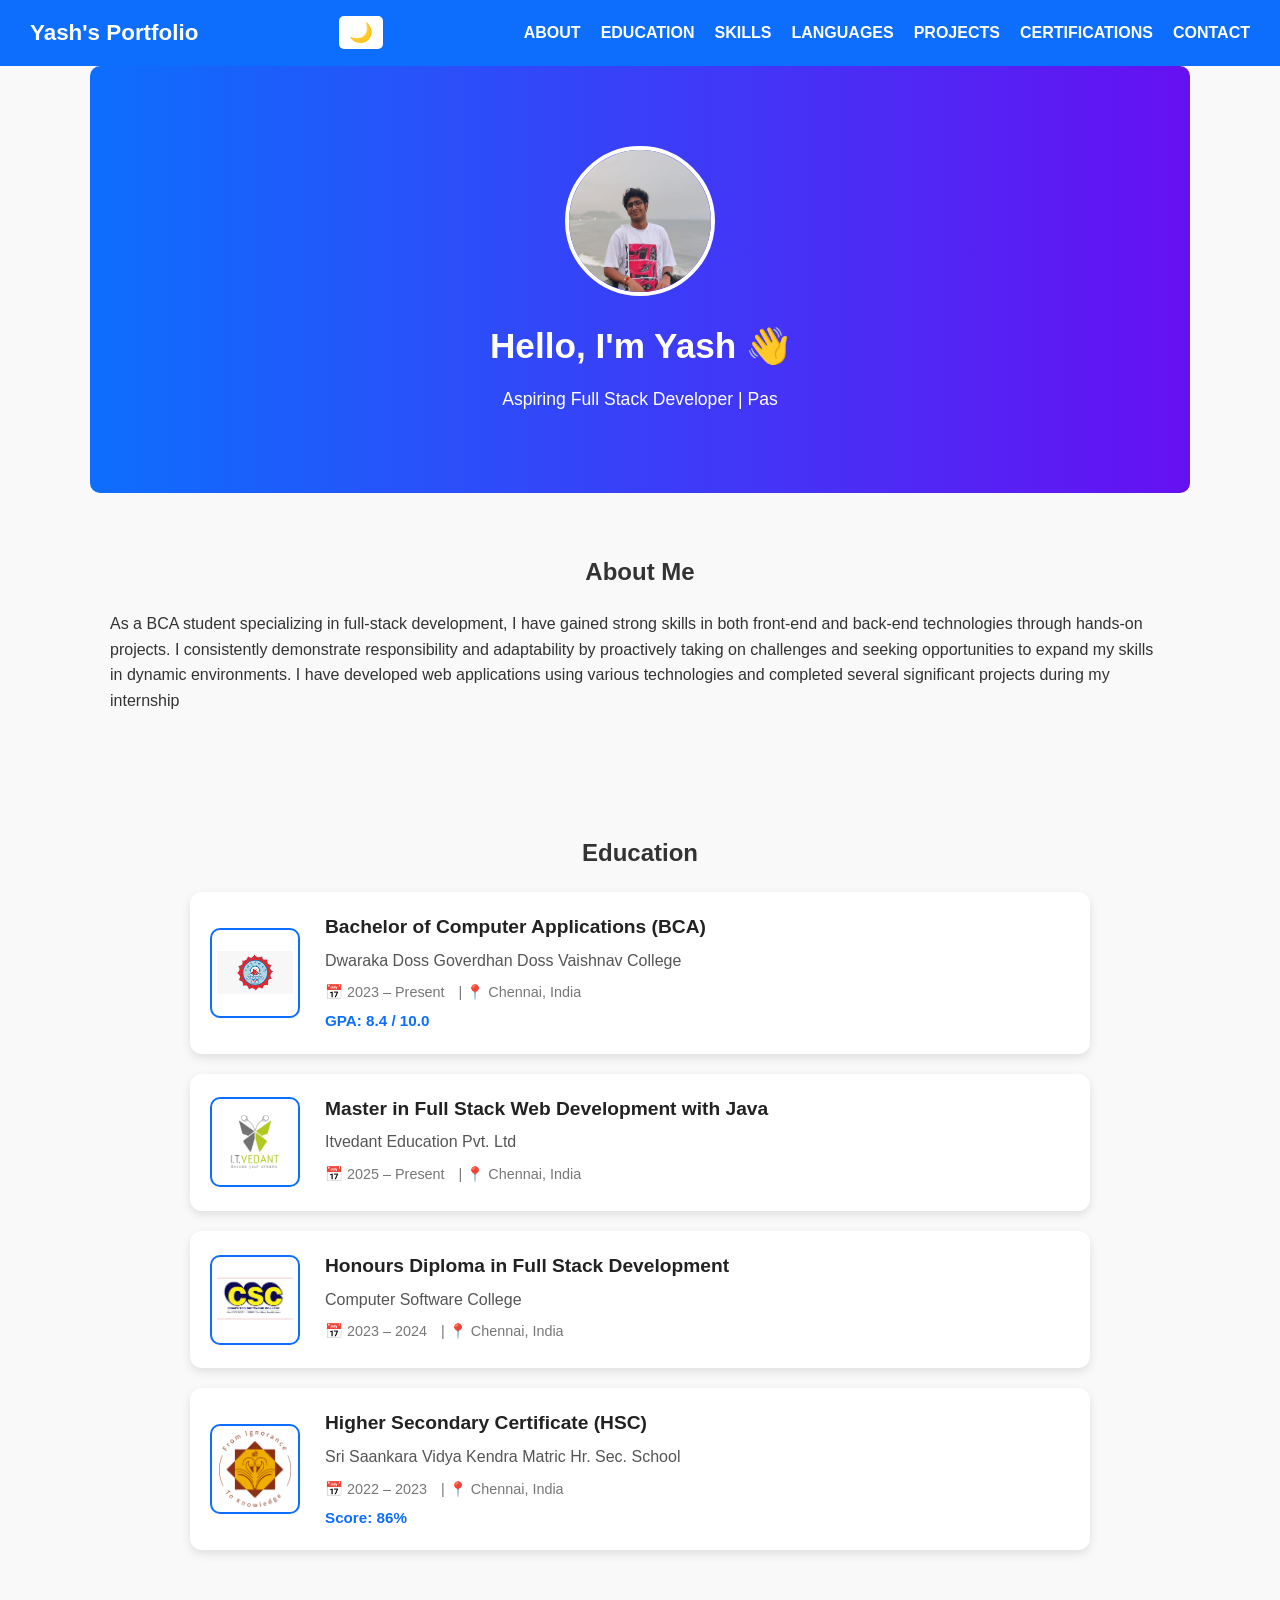
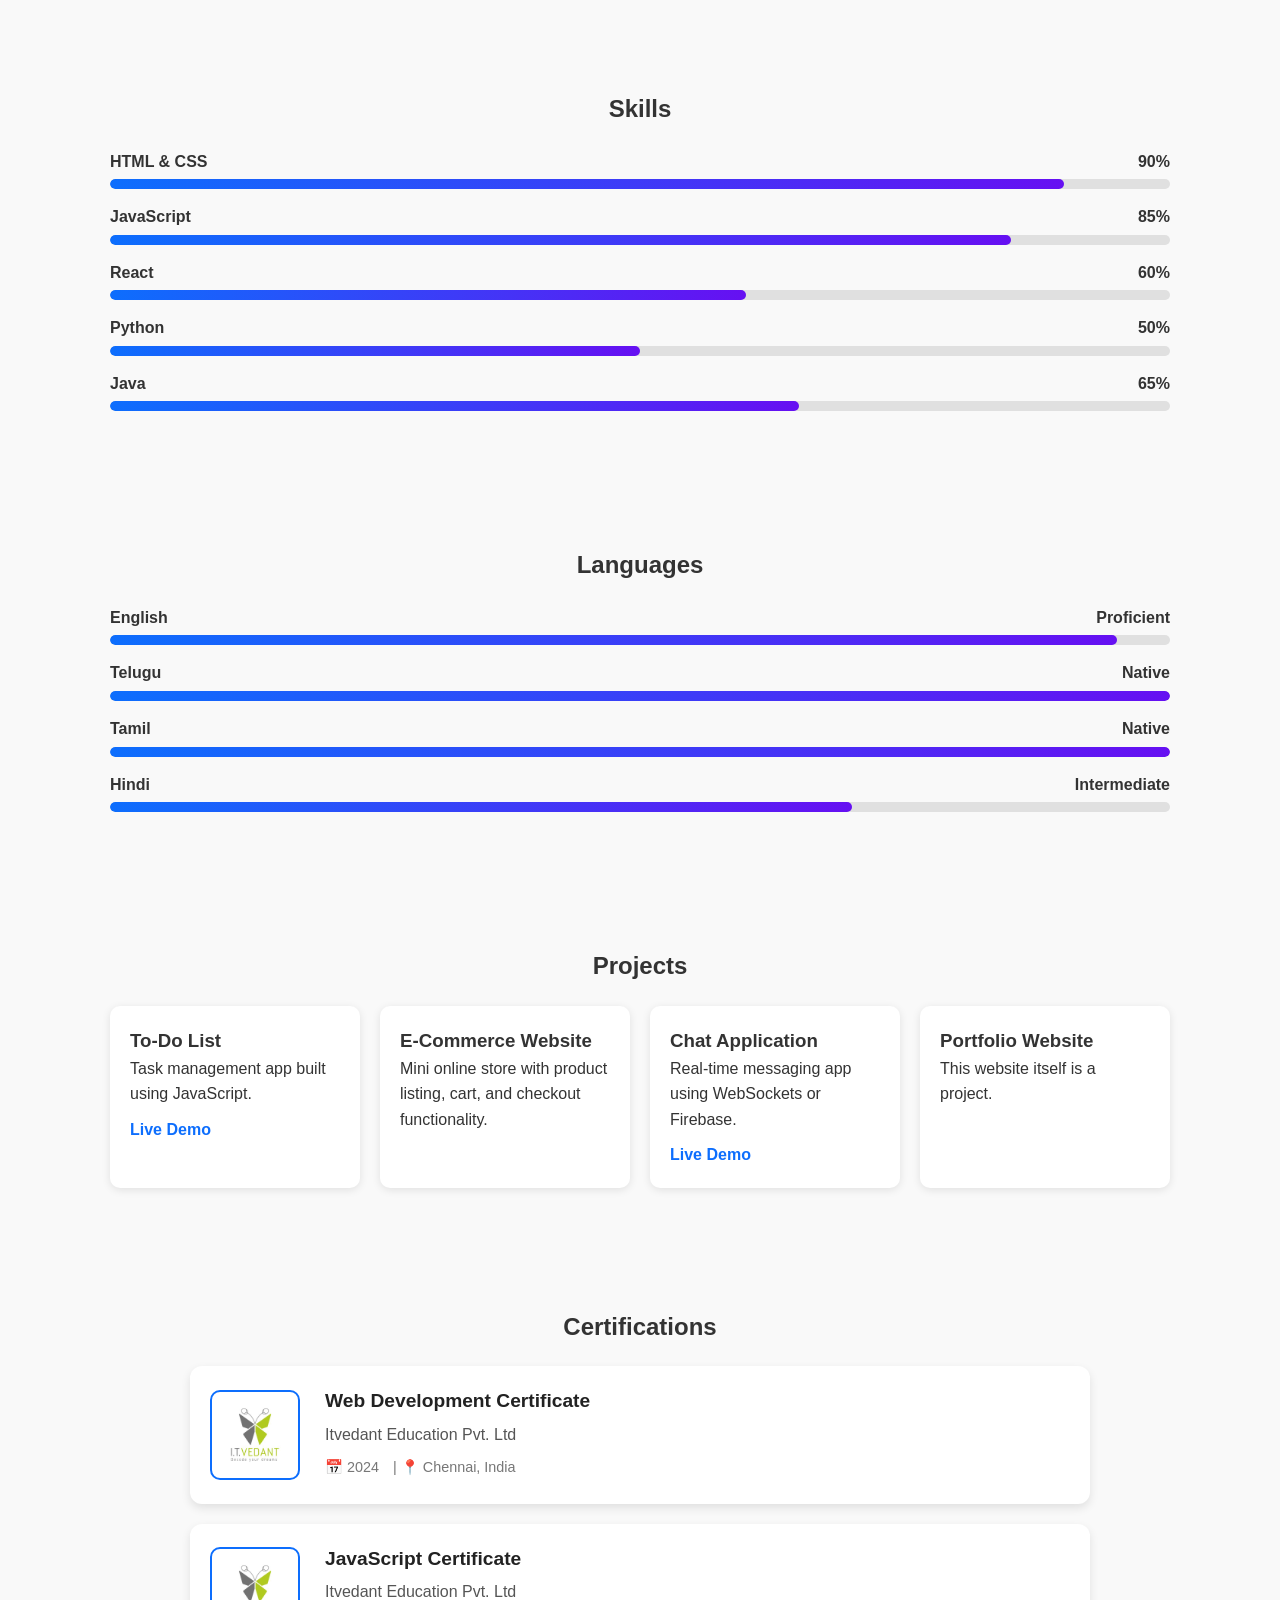
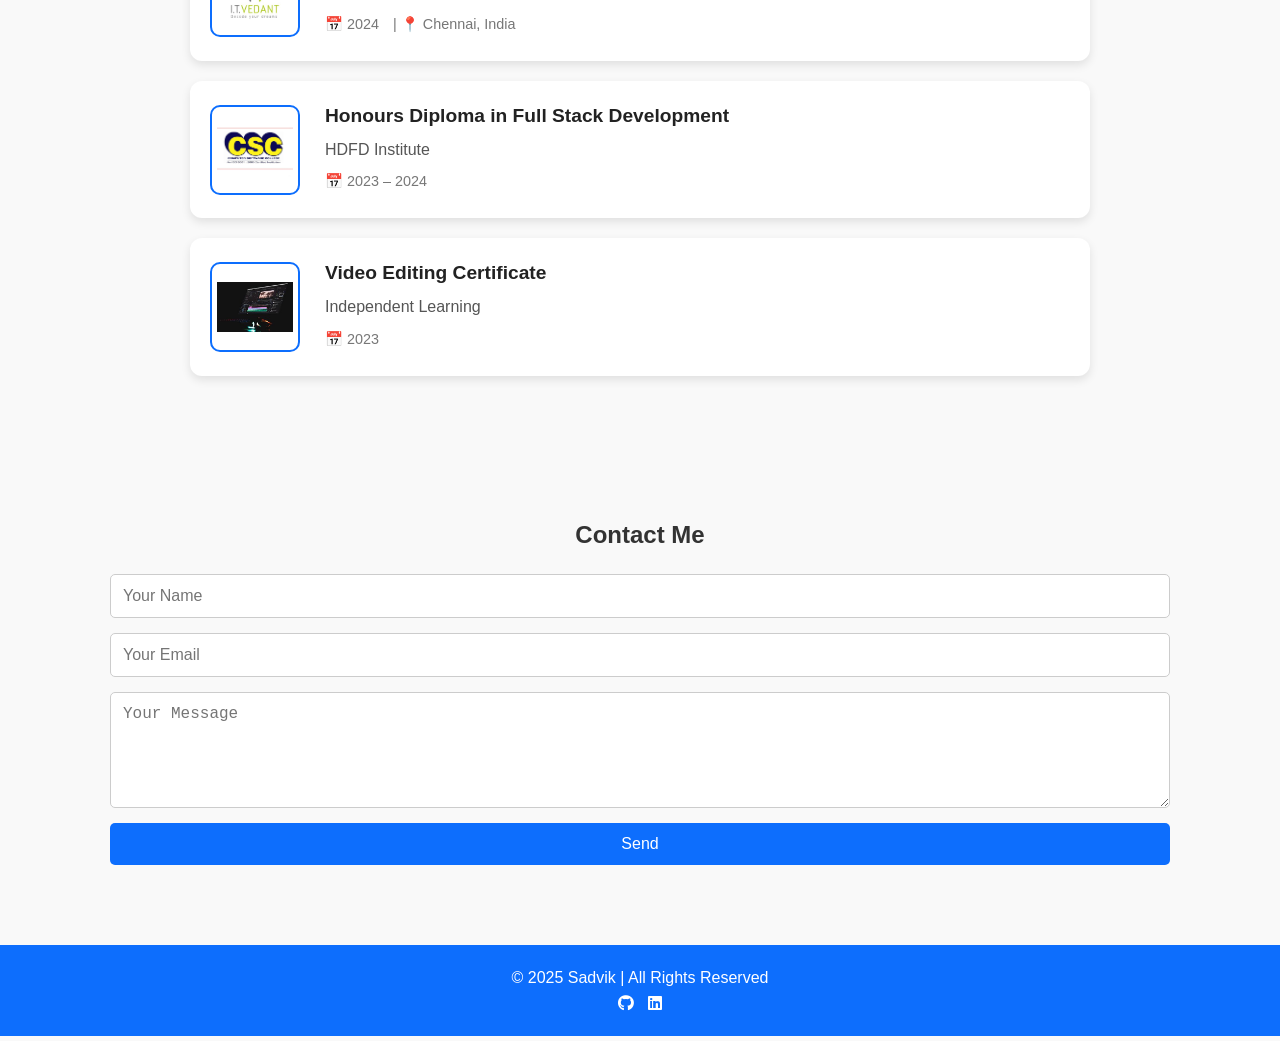
==== Protfolio/index.html @ d1805908 "Add files via upload" ====
<!DOCTYPE html>
<html lang="en">
<head>
  <meta charset="UTF-8">
  <meta name="viewport" content="width=device-width, initial-scale=1.0">
  <title>Sadvik | Portfolio</title>
  <meta name="description" content="Yashwant Kumar | Full Stack Developer | Portfolio">
  <meta name="keywords" content="Full Stack Developer, JavaScript, React, Portfolio, Web Development">
  <link rel="icon" href="favicon.ico" type="image/x-icon">
  <link rel="stylesheet" href="https://cdnjs.cloudflare.com/ajax/libs/font-awesome/6.5.1/css/all.min.css">

  <style>
    /* ===== Reset ===== */
    * {margin: 0; padding: 0; box-sizing: border-box;}
    html {scroll-behavior: smooth;}
    body {font-family: 'Poppins', sans-serif; line-height: 1.6; color: #333; background: #f9f9f9; transition: background 0.3s, color 0.3s; overflow-x: hidden;}

    /* ===== Header ===== */
    header {background: #0d6efd; color: #fff; padding: 15px 30px; position: sticky; top: 0; z-index: 1000; display: flex; justify-content: space-between; align-items: center; flex-wrap: wrap;}
    header h1 {font-size: 1.4rem;}
    .header-right {display: flex; align-items: center; gap: 10px;}
    nav ul {list-style: none; display: flex; flex-wrap: wrap; gap: 20px;}
    nav ul li a {color: #fff; text-decoration: none; font-weight: bold; transition: color 0.3s;}
    nav ul li a:hover, nav ul li a.active {color: #ffeb3b; border-bottom: 2px solid #ffeb3b; padding-bottom: 2px;}
    .theme-toggle, .hamburger {cursor: pointer; font-size: 1.2rem; background: #fff; color: #0d6efd; border: none; border-radius: 5px; padding: 5px 10px; transition: all 0.3s;}
    .hamburger {background: none; color: #fff; display: none;}

    /* ===== Sections ===== */
    section {padding: 60px 20px; max-width: 1100px; margin: auto; opacity: 0; transform: translateY(50px); transition: all 0.8s ease-out;}
    section.visible {opacity: 1; transform: translateY(0);}
    section h2 {text-align: center; margin-bottom: 20px;}

    /* ===== Hero ===== */
    .hero {text-align: center; padding: 80px 20px; background: linear-gradient(to right, #0d6efd, #6610f2); color: #fff; border-radius: 10px;}
    .hero img {width: 150px; height: 150px; border-radius: 50%; border: 4px solid #fff; margin-bottom: 15px; transition: transform 0.4s;}
    .hero img:hover {transform: scale(1.1);}
    .hero h2 {font-size: 2.2rem; margin-bottom: 10px;}
    .typing {font-size: 1.1rem; font-weight: 500; color: #fff;}

    /* ===== Skills ===== */
    .skill {margin-bottom: 15px;}
    .skill p {display: flex; justify-content: space-between; font-weight: bold; margin-bottom: 5px;}
    .progress {background: #e0e0e0; border-radius: 20px; overflow: hidden; height: 10px;}
    .progress-bar {height: 100%; background: linear-gradient(90deg, #0d6efd, #6610f2); border-radius: 20px; transition: width 1s ease-in-out;}

    /* ===== Projects ===== */
    .projects {display: grid; grid-template-columns: repeat(auto-fit, minmax(250px, 1fr)); gap: 20px;}
    .card {background: #fff; padding: 20px; border-radius: 10px; box-shadow: 0 2px 8px rgba(0,0,0,0.1); transition: transform 0.3s ease, background 0.3s; cursor: pointer; position: relative;}
    .card:hover {transform: translateY(-10px); background: #f0f8ff;}
    .project-link {display: inline-block; margin-top: 10px; text-decoration: none; color: #0d6efd; font-weight: 600; transition: color 0.3s;}
    .project-link:hover {color: #6610f2;}

    /* ===== Education & Certifications ===== */
    .edu-item {background: #fff; border-radius: 12px; box-shadow: 0 4px 10px rgba(0, 0, 0, 0.1); display: flex; align-items: center; padding: 20px; margin: 20px auto; max-width: 900px; transition: transform 0.3s ease, box-shadow 0.3s;}
    .edu-item:hover {transform: translateY(-5px); box-shadow: 0 6px 15px rgba(0,0,0,0.15);}
    .edu-logo {width: 90px; height: 90px; object-fit: contain; border-radius: 10px; margin-right: 25px; border: 2px solid #0d6efd; background: #fff; padding: 5px; transition: transform 0.3s;}
    .edu-item:hover .edu-logo {transform: scale(1.1);}
    .edu-details {flex:1;}
    .edu-details h3 {font-size: 1.2rem; color: #222; margin-bottom:5px;}
    .edu-details h4 {font-size:1rem; color:#555; margin-bottom:8px; font-weight:500;}
    .edu-meta {color:#777; font-size:0.9rem; margin-bottom:5px;}
    .edu-meta span {margin-right:10px;}
    .edu-score, .gpa {font-size:0.95rem; color:#0d6efd; font-weight:600;}

    /* ===== Contact ===== */
    form {display: flex; flex-direction: column; gap: 15px;}
    input, textarea {padding: 12px; border:1px solid #ccc; border-radius:5px; width:100%; font-size:1rem;}
    button {padding:12px; background:#0d6efd; border:none; color:#fff; font-size:1rem; border-radius:5px; cursor:pointer; transition: background 0.3s;}
    button:hover {background:#0b5ed7;}

    /* ===== Modal ===== */
    .modal {display:none; position:fixed; inset:0; background:rgba(0,0,0,0.7); justify-content:center; align-items:center; z-index:2000;}
    .modal-content {background:#fff; padding:30px; border-radius:10px; width:90%; max-width:400px; text-align:center;}
    .close-btn {background:red; color:#fff; padding:8px 15px; border:none; border-radius:5px; cursor:pointer;}

    /* ===== Footer ===== */
    footer {text-align:center; padding:20px; background:#0d6efd; color:#fff; margin-top:20px;}
    footer a {color:#fff; margin:0 5px; transition: color 0.3s;}
    footer a:hover {color:#ffeb3b;}

    /* ===== Back to top button ===== */
    #backToTop {position:fixed; bottom:20px; right:20px; background:#0d6efd; color:#fff; border:none; padding:10px 15px; border-radius:50%; cursor:pointer; display:none; z-index:3000;}

    /* ===== Dark Theme ===== */
    body.dark {background:#121212; color:#f1f1f1;}
    body.dark header {background:#222;}
    body.dark nav ul li a {color:#f1f1f1;}
    body.dark .card {background:#1e1e1e; color:#fff;}
    body.dark footer {background:#222;}
    body.dark .edu-item {background:#1e1e1e; color:#f1f1f1; box-shadow: 0 4px 10px rgba(255,255,255,0.05);}
    body.dark .progress {background:#333;}

    /* ===== Responsive ===== */
    @media(max-width:900px){header{flex-direction:column;text-align:center;} nav ul{justify-content:center;margin-top:10px;} .hero h2{font-size:2rem;} section{padding:50px 15px;}}
    @media(max-width:600px){header h1{font-size:1.2rem;} nav ul{gap:10px;} .hero{padding:60px 15px;} .hero img{width:120px;height:120px;} .hero h2{font-size:1.6rem;} .projects{grid-template-columns:1fr;} .edu-item{flex-direction:column;text-align:center;} .edu-logo{margin:0 auto 15px auto;}}
    @media(max-width:768px){.hamburger{display:block;} nav#navbar{display:none;width:100%;background:#0d6efd;position:absolute;top:60px;left:0;text-align:center;z-index:1000;} nav#navbar.active{display:block;} nav#navbar ul{flex-direction:column;gap:15px;padding:15px 0;}}

  </style>
</head>
<body>
<header>
  <h1>Yash's Portfolio</h1>
  <div class="header-right">
    <button class="theme-toggle" onclick="toggleTheme()">🌙</button>
    <button class="hamburger" onclick="toggleNav()">☰</button>
  </div>

  <nav id="navbar">
    <ul>
      <li><a href="#about">ABOUT</a></li>
      <li><a href="#education">EDUCATION</a></li>
      <li><a href="#skills">SKILLS</a></li>
      <li><a href="#languages">LANGUAGES</a></li>
      <li><a href="#projects">PROJECTS</a></li>
      <li><a href="#certifications">CERTIFICATIONS</a></li>
      <li><a href="#contact">CONTACT</a></li>
    </ul>
  </nav>
</header>

<!-- HERO -->
<section class="hero">
  <img src="IMG_20250815_101050 (7).jpg" alt="My Photo">
  <h2>Hello, I'm Yash 👋</h2>
  <p class="typing"></p>
</section>

<!-- ABOUT -->
<section id="about">
  <h2>About Me</h2>
  <p>
As a BCA student specializing in full-stack development, I have gained strong skills in both front-end and back-end technologies through hands-on projects. I consistently demonstrate responsibility and adaptability by proactively taking on challenges and seeking opportunities to expand my skills in dynamic environments. I have developed web applications using various technologies and completed several significant projects during my internship
  </p>
</section>

<!-- EDUCATION SECTION -->
<section id="education">
  <h2>Education</h2>

  <!-- BCA -->
  <div class="edu-item">
    <img src="dg.jpg" alt="DDGDVC Logo" class="edu-logo">
    <div class="edu-details">
      <h3>Bachelor of Computer Applications (BCA)</h3>
      <h4>Dwaraka Doss Goverdhan Doss Vaishnav College</h4>
      <p class="edu-meta"><span>📅 2023 – Present</span> | <span>📍 Chennai, India</span></p>
      <p class="gpa">GPA: <strong>8.4 / 10.0</strong></p>
    </div>
  </div>

    <!-- Itvedant Full Stack -->
  <div class="edu-item">
    <img src="itv.jpg" alt="Itvedant Logo" class="edu-logo">
    <div class="edu-details">
      <h3>Master in Full Stack Web Development with Java</h3>
      <h4>Itvedant Education Pvt. Ltd</h4>
      <p class="edu-meta"><span>📅 2025 – Present</span> | <span>📍 Chennai, India</span></p>
    </div>
  </div>


  <!-- Honours Diploma -->
  <div class="edu-item">
    <img src="csc.webp" alt="HDFD Logo" class="edu-logo">
    <div class="edu-details">
      <h3>Honours Diploma in Full Stack Development</h3>
      <h4>Computer Software College</h4>
      <p class="edu-meta"><span>📅 2023 – 2024</span> | <span>📍 Chennai, India</span></p>
    </div>
  </div>

  
  <!-- 12th -->
  <div class="edu-item">
    <img src="ssvk.webp" alt="School Logo" class="edu-logo">
    <div class="edu-details">
      <h3>Higher Secondary Certificate (HSC)</h3>
      <h4>Sri Saankara Vidya Kendra Matric Hr. Sec. School</h4>
      <p class="edu-meta"><span>📅 2022 – 2023</span> | <span>📍 Chennai, India</span></p>
      <p class="edu-score">Score: <strong>86%</strong></p>
    </div>
  </div>


</section>





<!-- SKILLS -->
<section id="skills">
  <h2>Skills</h2>
  <div class="skill"><p>HTML & CSS <span>90%</span></p><div class="progress"><div class="progress-bar" style="width:90%"></div></div></div>
  <div class="skill"><p>JavaScript <span>85%</span></p><div class="progress"><div class="progress-bar" style="width:85%"></div></div></div>
  <div class="skill"><p>React <span>60%</span></p><div class="progress"><div class="progress-bar" style="width:60%"></div></div></div>
  <div class="skill"><p>Python <span>50%</span></p><div class="progress"><div class="progress-bar" style="width:50%"></div></div></div>
  <div class="skill"><p>Java <span>65%</span></p><div class="progress"><div class="progress-bar" style="width:65%"></div></div></div>
</section>

<!-- LANGUAGES -->
<section id="languages">
  <h2>Languages</h2>
  <div class="skill"><p>English <span>Proficient</span></p><div class="progress"><div class="progress-bar" style="width:95%"></div></div></div>
  <div class="skill"><p>Telugu <span>Native</span></p><div class="progress"><div class="progress-bar" style="width:100%"></div></div></div>
  <div class="skill"><p>Tamil <span>Native</span></p><div class="progress"><div class="progress-bar" style="width:100%"></div></div></div>
  <div class="skill"><p>Hindi <span>Intermediate</span></p><div class="progress"><div class="progress-bar" style="width:70%"></div></div></div>
</section>

<!-- Projects -->
<section id="projects">
  <h2>Projects</h2>
  <div class="projects">
    <div class="card" onclick="openModal('To-Do List')">
      <h3>To-Do List</h3>
      <p>Task management app built using JavaScript.</p>
      <a href="https://yashwantchatti005.github.io/to-dolist/" target="_blank" class="project-link">Live Demo</a>
    </div>
    <div class="card" onclick="openModal('E-Commerce Website')">
      <h3>E-Commerce Website</h3>
      <p>Mini online store with product listing, cart, and checkout functionality.</p>
    </div>
    <div class="card" onclick="openModal('Chat Application')">
      <h3>Chat Application</h3>
      <p>Real-time messaging app using WebSockets or Firebase.</p>
      <a href="https://yashwantchatti005.github.io/chatapplication/" target="_blank" class="project-link">Live Demo</a>
    </div>
    <div class="card" onclick="openModal('Portfolio Website')">
      <h3>Portfolio Website</h3>
      <p>This website itself is a project.</p>
    </div>
  </div>
</section>


<!-- CERTIFICATIONS SECTION -->
<section id="certifications">
  <h2>Certifications</h2>

  <div class="edu-item">
    <img src="itv.jpg" alt="Itvedant Logo" class="edu-logo">
    <div class="edu-details">
      <h3>Web Development Certificate</h3>
      <h4>Itvedant Education Pvt. Ltd</h4>
      <p class="edu-meta"><span>📅 2024</span> | <span>📍 Chennai, India</span></p>
    </div>
  </div>

  <div class="edu-item">
    <img src="itv.jpg" alt="Itvedant Logo" class="edu-logo">
    <div class="edu-details">
      <h3>JavaScript Certificate</h3>
      <h4>Itvedant Education Pvt. Ltd</h4>
      <p class="edu-meta"><span>📅 2024</span> | <span>📍 Chennai, India</span></p>
    </div>
  </div>

  <div class="edu-item">
    <img src="csc.webp" alt="HDFD Logo" class="edu-logo">
    <div class="edu-details">
      <h3>Honours Diploma in Full Stack Development</h3>
      <h4>HDFD Institute</h4>
      <p class="edu-meta"><span>📅 2023 – 2024</span></p>
    </div>
  </div>

  <div class="edu-item">
    <img src="images.jpg" alt="Video Editing Logo" class="edu-logo">
    <div class="edu-details">
      <h3>Video Editing Certificate</h3>
      <h4>Independent Learning</h4>
      <p class="edu-meta"><span>📅 2023</span></p>
    </div>
  </div>
</section>

<!-- CONTACT -->
<section id="contact">
  <h2>Contact Me</h2>
  <form id="contactForm">
    <input type="text" id="name" placeholder="Your Name" required>
    <input type="email" id="email" placeholder="Your Email" required>
    <textarea id="message" rows="5" placeholder="Your Message" required></textarea>
    <button type="submit">Send</button>
  </form>
</section>

<!-- Back to Top -->
<button id="backToTop" onclick="scrollToTop()">↑</button>

<!-- Footer -->
<footer>
  <p>© 2025 Sadvik | All Rights Reserved</p>
  <a href="https://github.com/yashwantchatti005" target="_blank"><i class="fab fa-github"></i></a>
  <a href="https://www.linkedin.com/in/yashwantchatti2005" target="_blank"><i class="fab fa-linkedin"></i></a>
</footer>

<script>
  // Contact form alert
  document.getElementById("contactForm").addEventListener("submit", function(e){
    e.preventDefault(); alert("Thank you! I will get back to you soon."); this.reset();
  });

  // Toggle mobile nav
  function toggleNav(){document.getElementById("navbar").classList.toggle("active");}
  document.querySelectorAll("#navbar ul li a").forEach(link=>link.addEventListener("click",()=>{document.getElementById("navbar").classList.remove("active");}));

  // Typing effect
  const text="Aspiring Full Stack Developer | Passionate about Web Development";
  let i=0;
  function typingEffect(){const el=document.querySelector(".typing"); if(i<text.length){el.innerHTML+=text.charAt(i); i++; setTimeout(typingEffect,50);}}
  typingEffect();

  // Animate sections on scroll
  function revealOnScroll(){document.querySelectorAll("section").forEach(section=>{const rect=section.getBoundingClientRect(); if(rect.top<window.innerHeight-100){section.classList.add("visible");}});}
  window.addEventListener("scroll",revealOnScroll); window.addEventListener("load",()=>{revealOnScroll();});

  // Animate progress bars
  window.addEventListener("load",()=>{document.querySelectorAll(".progress-bar").forEach(bar=>{const w=bar.style.width; bar.style.width="1%"; setTimeout(()=>{bar.style.width=w;},700);});});

  // Dark mode toggle with persistence
  function toggleTheme(){const btn=document.querySelector(".theme-toggle"); document.body.classList.toggle("dark"); if(document.body.classList.contains("dark")){btn.textContent="☀️"; localStorage.setItem("theme","dark");}else{btn.textContent="🌙"; localStorage.setItem("theme","light");}}
  window.addEventListener("DOMContentLoaded",()=>{const saved=localStorage.getItem("theme");const btn=document.querySelector(".theme-toggle");if(saved==="dark"){document.body.classList.add("dark");btn.textContent="☀️";}else{btn.textContent="🌙";}});

  // Back to top button
  window.addEventListener("scroll",()=>{document.getElementById("backToTop").style.display=window.scrollY>300?"block":"none";});
  function scrollToTop(){window.scrollTo({top:0,behavior:"smooth"});}
</script>
</body>
</html>
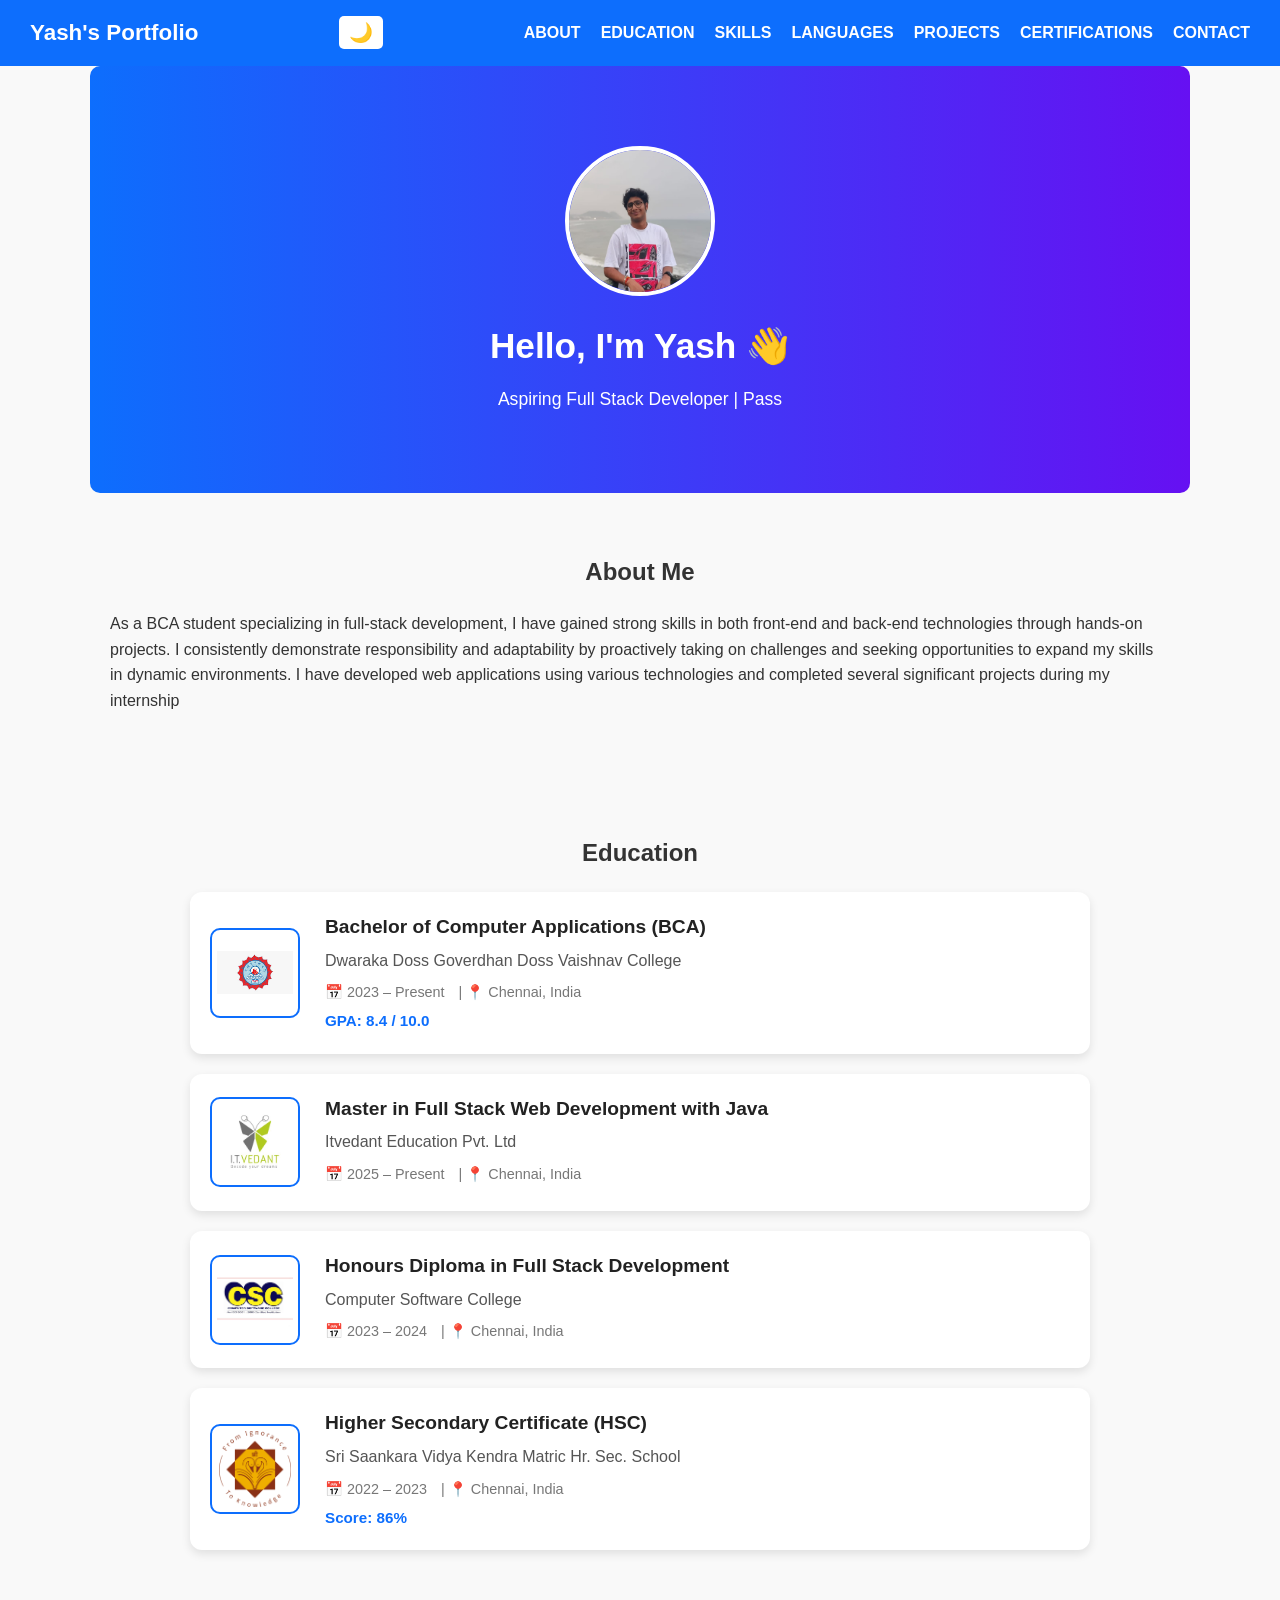
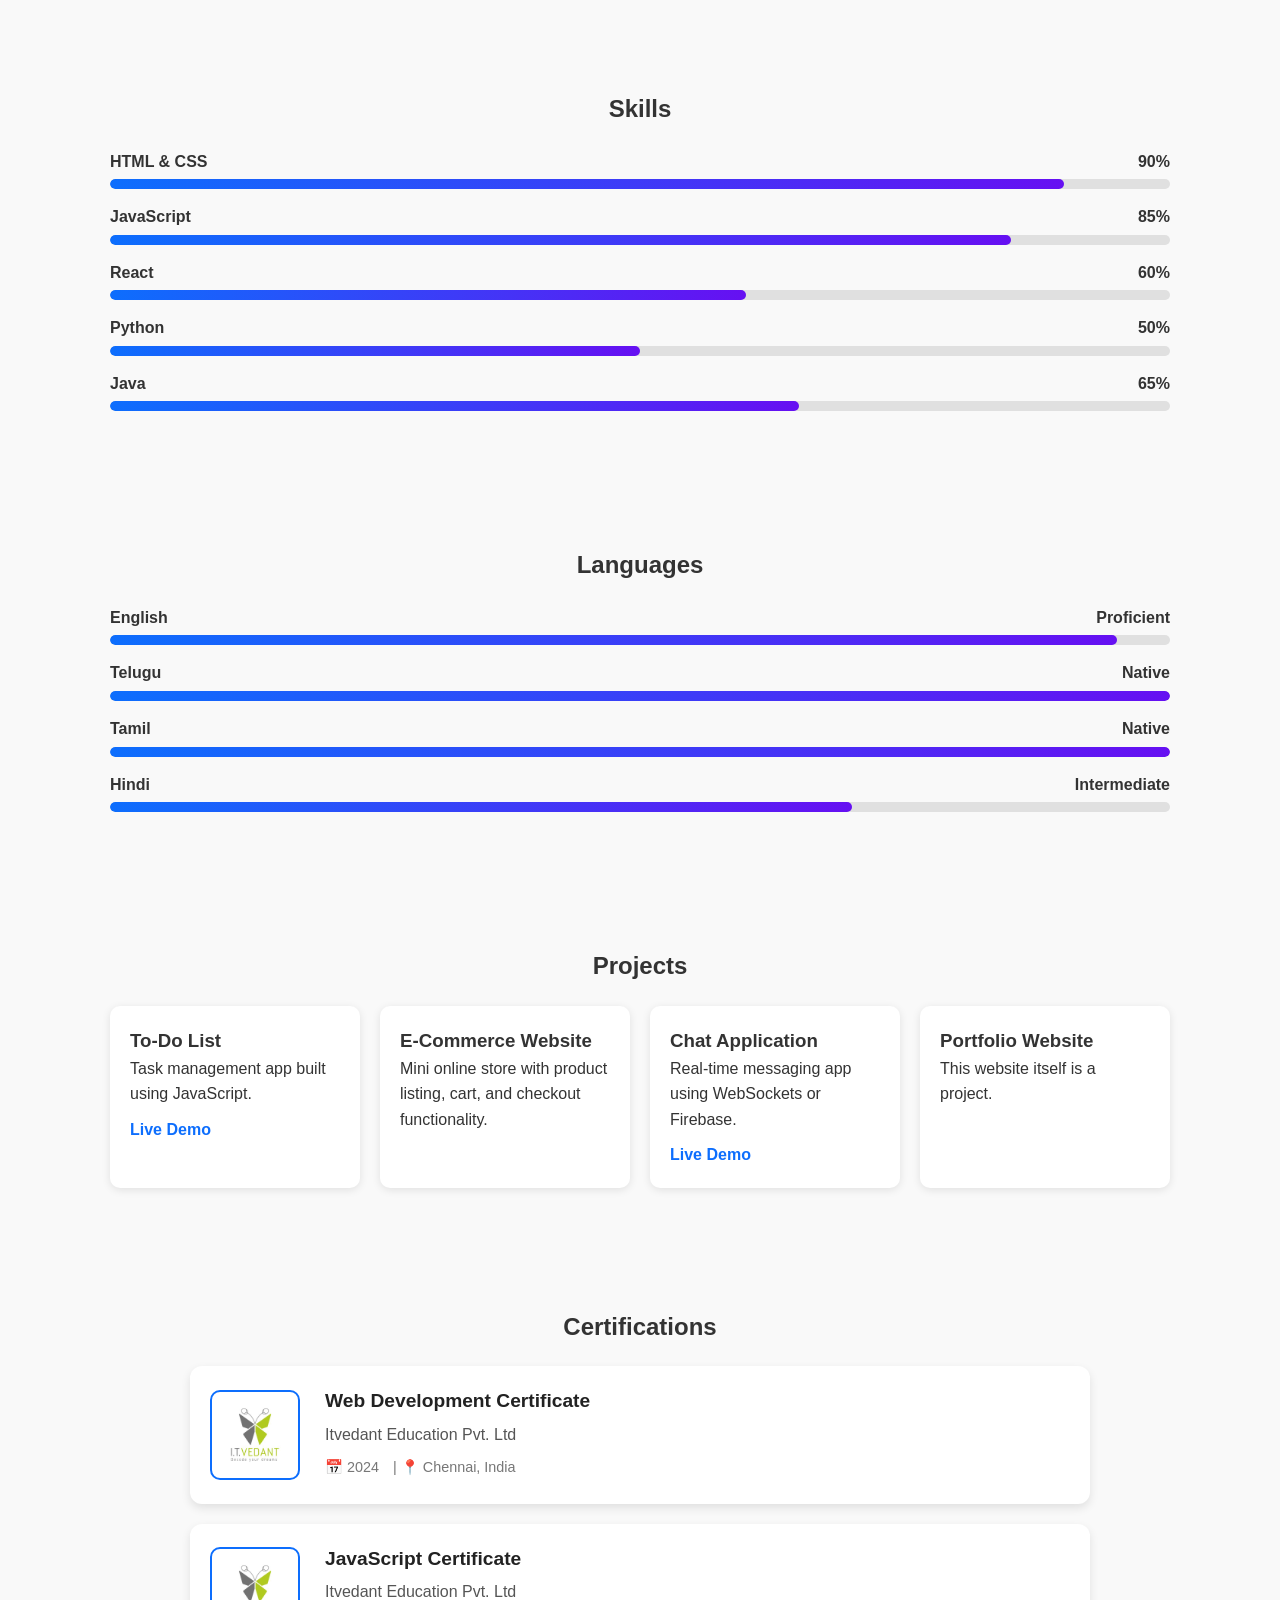
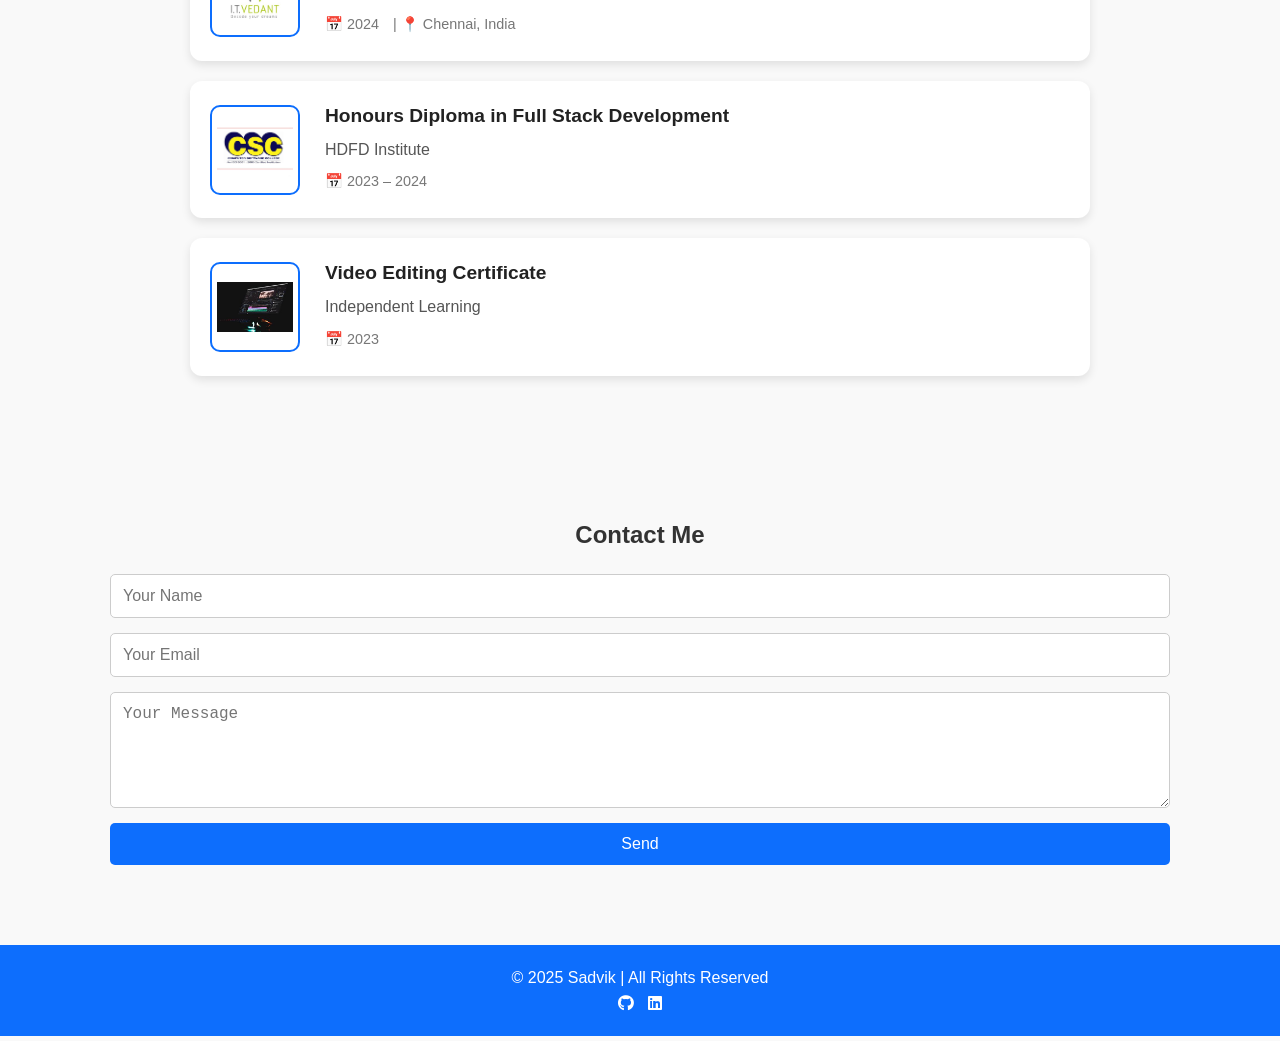
==== commit 7415e642: "Update index.html" ====
--- a/Protfolio/index.html
+++ b/Protfolio/index.html
@@ -348,3 +348,4 @@
 
 
 
+
